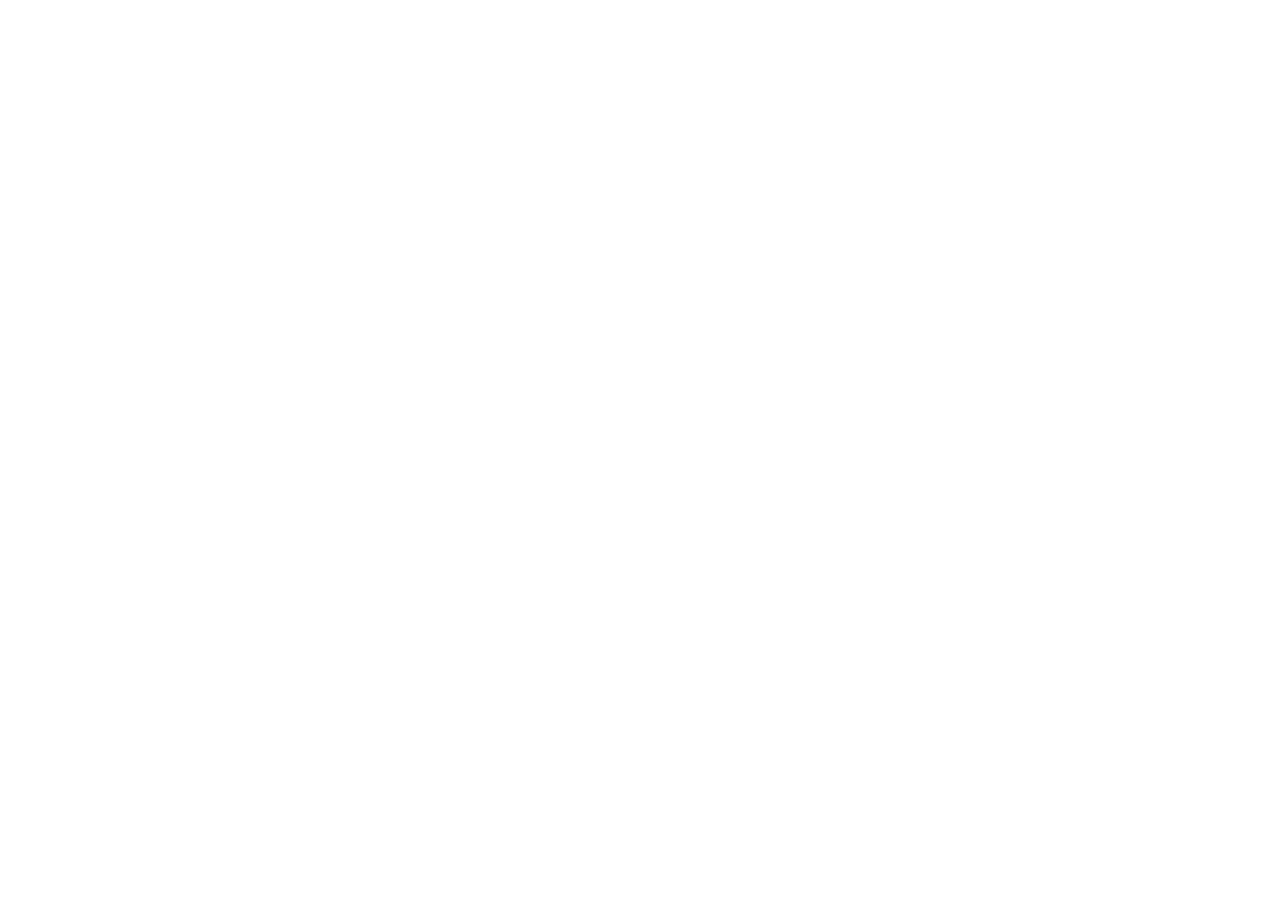
==== CV_Uppgift_Webb/courses.html @ de10f084 "Ny flik och css" ====
<!DOCTYPE html>
<html lang="en">
<head>
    <meta charset="UTF-8">
    <meta name="viewport" content="width=device-width, initial-scale=1.0">
    <title>Kurser</title>
</head>
<body>
    
</body>
</html>
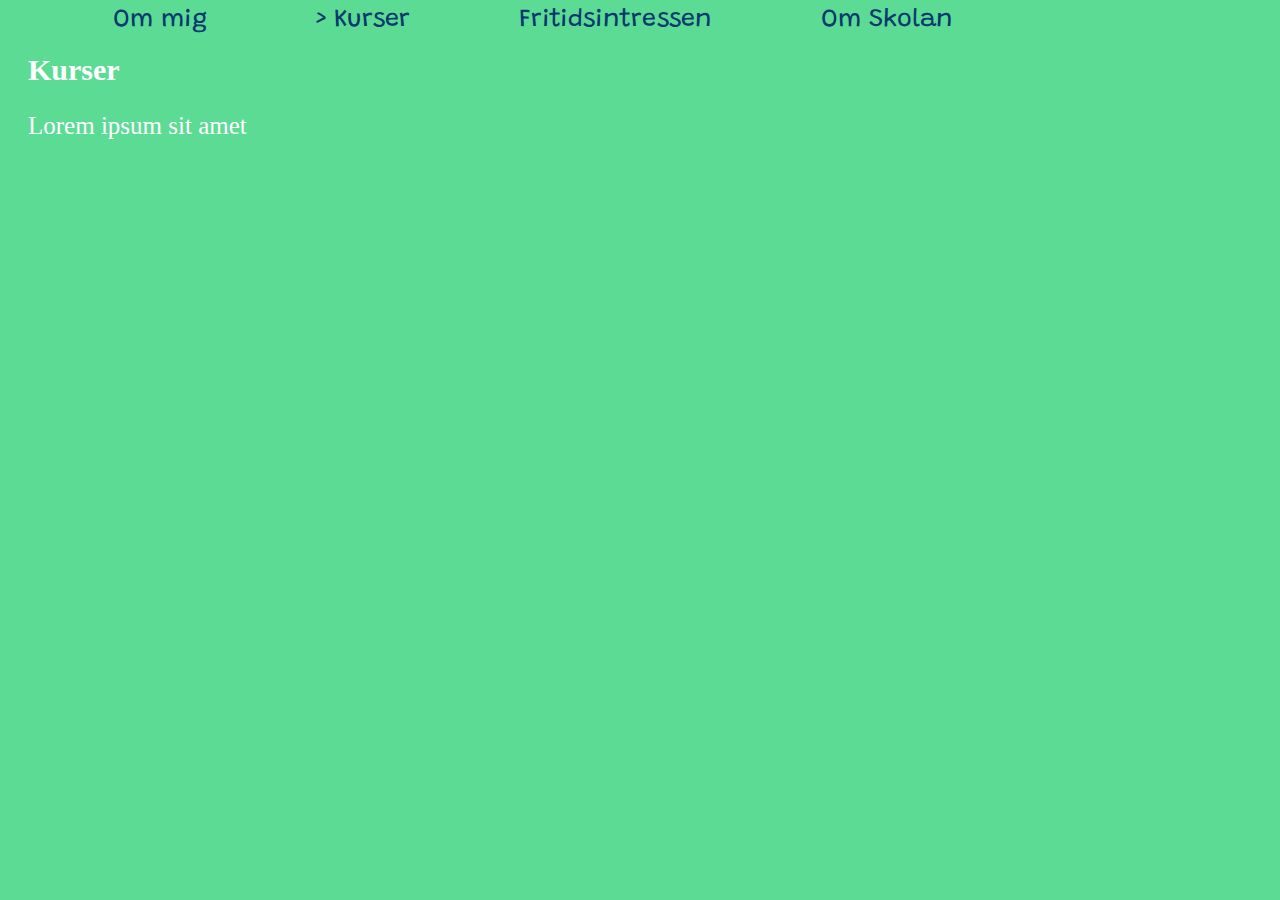
==== commit 05f512d5: "söfjklasöfjkl" ====
--- a/CV_Uppgift_Webb/courses.html
+++ b/CV_Uppgift_Webb/courses.html
@@ -4,8 +4,17 @@
     <meta charset="UTF-8">
     <meta name="viewport" content="width=device-width, initial-scale=1.0">
     <title>Kurser</title>
+    <link rel="stylesheet" href="style.css">
+        <link href="https://fonts.googleapis.com/css2?family=Grandstander:wght@900&display=swap" rel="stylesheet">
 </head>
 <body>
-    
+    <div class="header">
+        <a href="me.html">Om mig</a>
+        <a href="courses.html">> Kurser</a>
+        <a href="#">Fritidsintressen</a>
+        <a href="#">Om Skolan</a>
+    </div>
+    <h1>Kurser</h1>
+    <p>Lorem ipsum sit amet</p>
 </body>
 </html>--- a/CV_Uppgift_Webb/style.css
+++ b/CV_Uppgift_Webb/style.css
@@ -0,0 +1,30 @@
+body {
+    background-color: #5CDB95;
+}
+
+h1, p {
+    padding-left: 20px;
+    padding-right: 20px;
+    color: white;
+    font-size: 30px;
+}
+
+p {
+    font-size: 25px;
+}
+
+.header {
+    overflow: hidden;
+    padding: 20px, 10px;
+    width: 100%;
+}
+
+.header a {
+    font-family: 'Grandstander', cursive;
+    font-size: 25px;
+    color: #05386B;
+    padding-left: 8.3%;
+    text-decoration: none;
+}
+
+/*https://www.w3schools.com/howto/howto_css_responsive_header.asp*/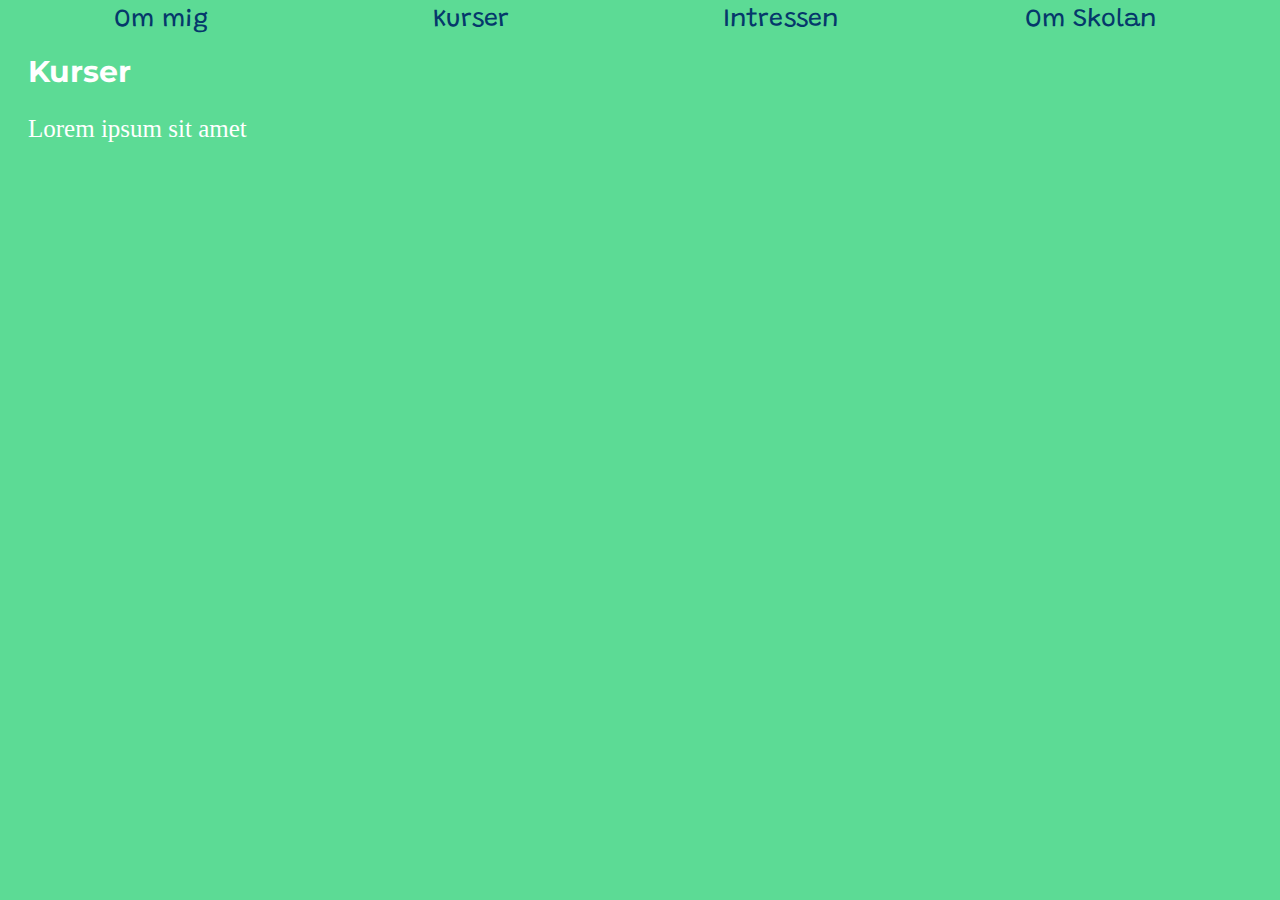
==== commit 385ac5b7: "nav bar fixad" ====
--- a/CV_Uppgift_Webb/courses.html
+++ b/CV_Uppgift_Webb/courses.html
@@ -5,14 +5,17 @@
     <meta name="viewport" content="width=device-width, initial-scale=1.0">
     <title>Kurser</title>
     <link rel="stylesheet" href="style.css">
-        <link href="https://fonts.googleapis.com/css2?family=Grandstander:wght@900&display=swap" rel="stylesheet">
+    <link href="https://fonts.googleapis.com/css2?family=Grandstander:wght@900&display=swap" rel="stylesheet">
+    <link href="https://fonts.googleapis.com/css2?family=Montserrat:wght@800;900&display=swap" rel="stylesheet">
 </head>
 <body>
     <div class="header">
-        <a href="me.html">Om mig</a>
-        <a href="courses.html">> Kurser</a>
-        <a href="#">Fritidsintressen</a>
-        <a href="#">Om Skolan</a>
+        <ul>
+            <li><a href="me.html">Om mig</a></li>
+            <li><a href="courses.html">Kurser</a></li>
+            <li><a href="interests.html">Intressen</a></li>
+            <li><a href="school.html">Om Skolan</a></li>
+        </ul>
     </div>
     <h1>Kurser</h1>
     <p>Lorem ipsum sit amet</p>
--- a/CV_Uppgift_Webb/style.css
+++ b/CV_Uppgift_Webb/style.css
@@ -1,3 +1,5 @@
+
+    
 body {
     background-color: #5CDB95;
 }
@@ -9,6 +11,9 @@
     font-size: 30px;
 }
 
+h1{
+    font-family: 'Montserrat', sans-serif !important;
+}
 p {
     font-size: 25px;
 }
@@ -23,8 +28,22 @@
     font-family: 'Grandstander', cursive;
     font-size: 25px;
     color: #05386B;
-    padding-left: 8.3%;
-    text-decoration: none;
+    text-decoration: none; 
+
+    width: 25%;
+    text-align: center;
+    justify-content: space-between;
+}
+
+.header ul {
+    list-style-type: none;
+    margin: 0;
+    padding: 0;
+}
+li {
+    text-align: center;
+    width: 24.2%;
+    display: inline-block;
 }
 
 /*https://www.w3schools.com/howto/howto_css_responsive_header.asp*/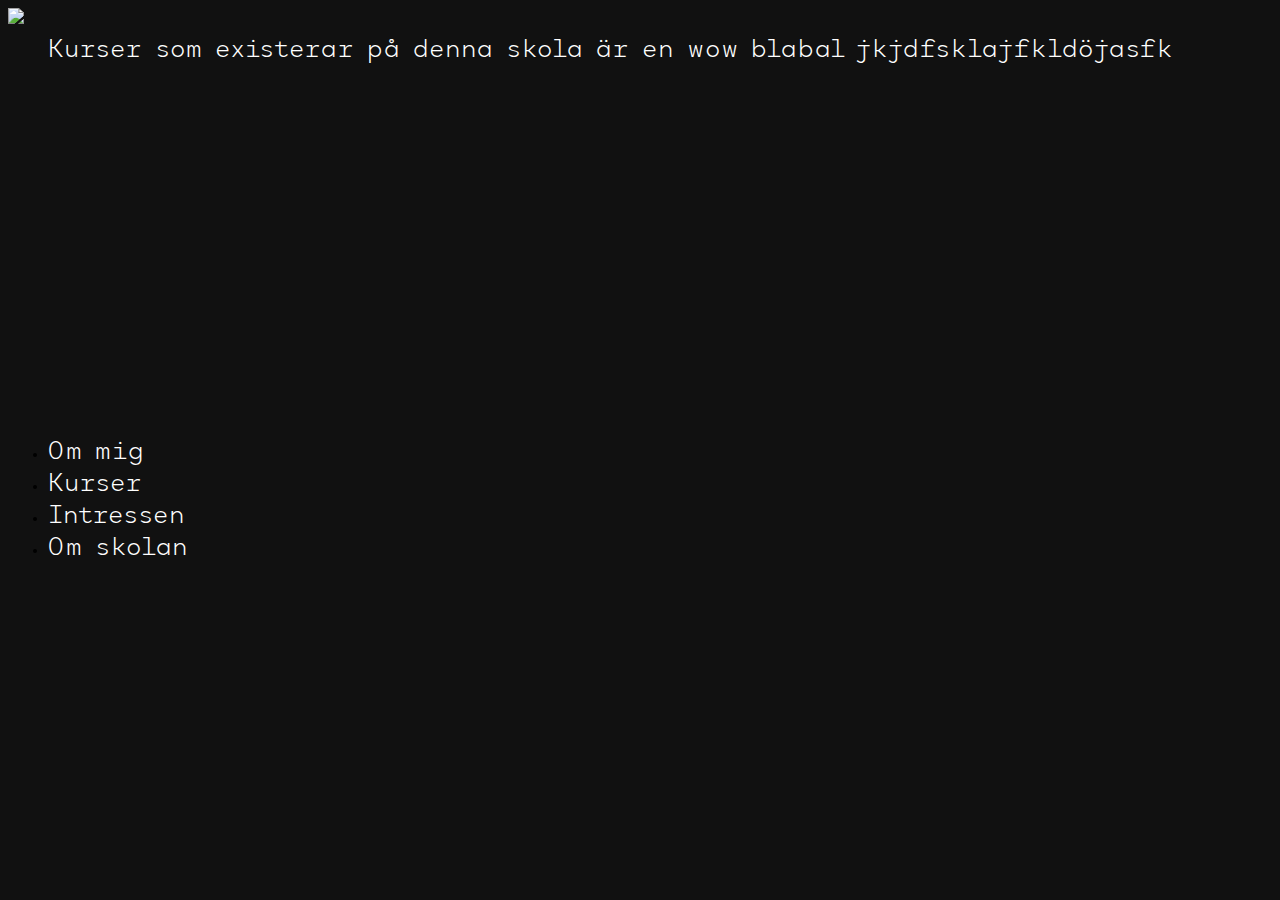
==== commit 5cfe0b5b: "CV Uppgift" ====
--- a/CV_Uppgift_Webb/courses.html
+++ b/CV_Uppgift_Webb/courses.html
@@ -9,15 +9,18 @@
     <link href="https://fonts.googleapis.com/css2?family=Montserrat:wght@800;900&display=swap" rel="stylesheet">
 </head>
 <body>
-    <div class="header">
+    <img src="https://www.ntigymnasiet.se/wp-content/uploads/resized/52/nti_ekonomi_1_1360x696_c3e65c251f451651d20ebc2c919d476f.jpg">
+    <div class="desc">
+        <p>Kurser som existerar på denna skola är en wow blabal jkjdfsklajfkldöjasfk</p>
+    </div>
+    
+    <div class="navigation">
         <ul>
             <li><a href="me.html">Om mig</a></li>
             <li><a href="courses.html">Kurser</a></li>
             <li><a href="interests.html">Intressen</a></li>
-            <li><a href="school.html">Om Skolan</a></li>
+            <li><a href="school.html">Om skolan</a></li>
         </ul>
     </div>
-    <h1>Kurser</h1>
-    <p>Lorem ipsum sit amet</p>
 </body>
 </html>--- a/CV_Uppgift_Webb/style.css
+++ b/CV_Uppgift_Webb/style.css
@@ -1,23 +1,48 @@
-
+@font-face {
+    font-family: taner_ardali;
+    src: url(Taner\ Ardali\ -\ Antikor\ Text\ Light.ttf)
+}
     
 body {
-    background-color: #5CDB95;
+    background-color: #111111;
+    font-family: taner_ardali;
+}
+img {
+    width: 5%;
+    padding: 0;
+    margin: 0;
+}
+.icon {
+    color: white;
+    padding-left: 1%;
+}
+.greeting {
+    padding: 4% 0% 0% 3%;
+    font-size: 30px;
+    color: white;
 }
 
-h1, p {
-    padding-left: 20px;
-    padding-right: 20px;
+.desc {
     color: white;
-    font-size: 30px;
+    margin-top: -20px;
+    padding-left: 4%;
+    margin-left: -0.8%;
+    font-size: 25px !important;
 }
-
-h1{
-    font-family: 'Montserrat', sans-serif !important;
-}
-p {
+.desc p {
     font-size: 25px;
 }
 
+.navigation {
+    margin-top: 370px;
+}
+.navigation a {
+    font-size: 25px;
+    color: white;
+    text-decoration: none !important; 
+}
+
+/*
 .header {
     overflow: hidden;
     padding: 20px, 10px;
@@ -25,9 +50,8 @@
 }
 
 .header a {
-    font-family: 'Grandstander', cursive;
     font-size: 25px;
-    color: #05386B;
+    color: white;
     text-decoration: none; 
 
     width: 25%;
@@ -40,10 +64,7 @@
     margin: 0;
     padding: 0;
 }
-li {
-    text-align: center;
-    width: 24.2%;
-    display: inline-block;
-}
+*/
+
 
 /*https://www.w3schools.com/howto/howto_css_responsive_header.asp*/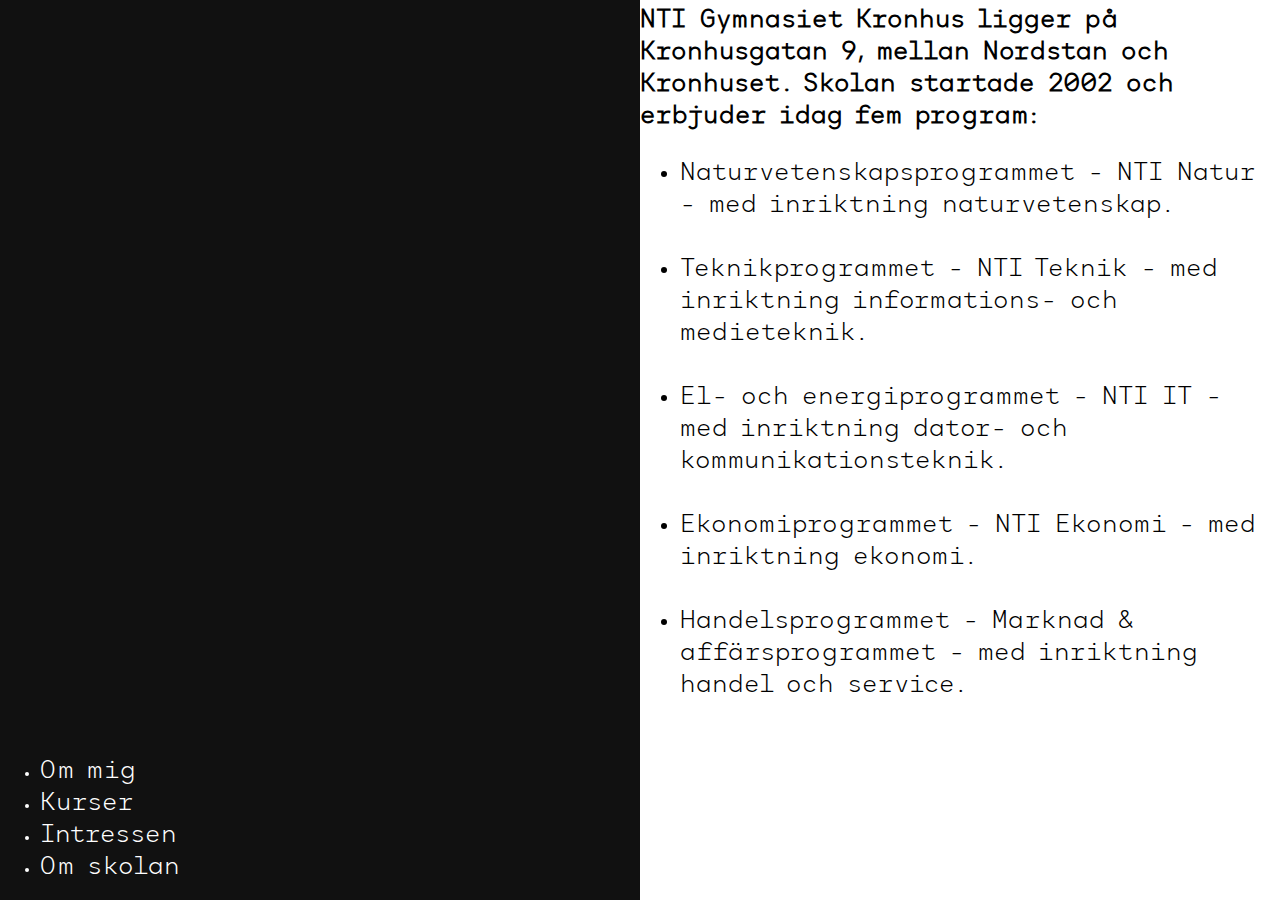
==== commit 0d832342: "testo i Kurser och nya saker i todo" ====
--- a/CV_Uppgift_Webb/courses.html
+++ b/CV_Uppgift_Webb/courses.html
@@ -9,10 +9,41 @@
     <link href="https://fonts.googleapis.com/css2?family=Montserrat:wght@800;900&display=swap" rel="stylesheet">
 </head>
 <body>
-    <img src="https://www.ntigymnasiet.se/wp-content/uploads/resized/52/nti_ekonomi_1_1360x696_c3e65c251f451651d20ebc2c919d476f.jpg">
-    <div class="desc">
-        <p>Kurser som existerar på denna skola är en wow blabal jkjdfsklajfkldöjasfk</p>
+    <div class="course_container">
+        <div class="course_desc">
+            <b><p>NTI Gymnasiet Kronhus ligger på Kronhusgatan 9, mellan Nordstan och Kronhuset. Skolan startade 2002 och erbjuder idag fem program:</p></b>
+            <ul class="course_list">
+                <li>Naturvetenskapsprogrammet - NTI Natur - med inriktning naturvetenskap.</li>
+                <br>
+                <li>Teknikprogrammet - NTI Teknik - med inriktning informations- och medieteknik.</li>
+                <br>
+                <li>El- och energiprogrammet - NTI IT - med inriktning dator- och kommunikationsteknik.</li> 
+                <br>
+                <li>Ekonomiprogrammet - NTI Ekonomi - med inriktning ekonomi.</li> 
+                <br>
+                <li>Handelsprogrammet - Marknad & affärsprogrammet - med inriktning handel och service.</li>
+            </ul>
+        </div>
     </div>
+    <!--
+    <div class="showcase">
+        <img class="school" src="https://www.t-d.se/tdimages/False/117464/Foto2019-08-13120222.jpg?mode=crop&width=702&height=427&scale=canvas&format=jpg">
+        <img class="school" src="https://via.tt.se/data/images/00512/c150caa7-4a5f-4343-96c6-d8c732247566.png">
+    </div>
+    <div class="course_desc">
+        <p>NTI Gymnasiet Kronhus ligger på Kronhusgatan 9, mellan Nordstan och Kronhuset. Skolan startade 2002 och erbjuder idag fem program:</p>
+        <ul class="course_list">
+            <li>Naturvetenskapsprogrammet - NTI Natur - med inriktning naturvetenskap.</li>
+            <br>
+            <li>Teknikprogrammet - NTI Teknik - med inriktning informations- och medieteknik.</li>
+            <br>
+            <li>El- och energiprogrammet - NTI IT - med inriktning dator- och kommunikationsteknik.</li> 
+            <br>
+            <li>Ekonomiprogrammet - NTI Ekonomi - med inriktning ekonomi.</li> 
+            <br>
+            <li>Handelsprogrammet - Marknad & affärsprogrammet - med inriktning handel och service.</li>
+        </ul>
+    </div>-->
     
     <div class="navigation">
         <ul>
--- a/CV_Uppgift_Webb/style.css
+++ b/CV_Uppgift_Webb/style.css
@@ -2,15 +2,23 @@
     font-family: taner_ardali;
     src: url(Taner\ Ardali\ -\ Antikor\ Text\ Light.ttf)
 }
-    
+div {
+    color: white;
+}
 body {
     background-color: #111111;
     font-family: taner_ardali;
+    margin: 0;
 }
-img {
-    width: 5%;
-    padding: 0;
-    margin: 0;
+.school {
+    display: block;
+    width: 50%;
+    margin-left: auto;
+    margin-right: auto;
+    padding: 1%;
+}
+.showcase {
+    display: flex;
 }
 .icon {
     color: white;
@@ -21,7 +29,6 @@
     font-size: 30px;
     color: white;
 }
-
 .desc {
     color: white;
     margin-top: -20px;
@@ -33,8 +40,22 @@
     font-size: 25px;
 }
 
+.course_desc {
+    color: black;
+    margin-top: -20px;
+    font-size: 25px !important;
+}
+.course_container {
+    background-color: white;
+    width: 50%;
+    height: 100%;
+    position: absolute;
+    margin-left: 50%;
+}
+
 .navigation {
-    margin-top: 370px;
+    position: absolute;
+    bottom: 0;
 }
 .navigation a {
     font-size: 25px;
@@ -42,29 +63,7 @@
     text-decoration: none !important; 
 }
 
-/*
-.header {
-    overflow: hidden;
-    padding: 20px, 10px;
-    width: 100%;
-}
 
-.header a {
-    font-size: 25px;
-    color: white;
-    text-decoration: none; 
-
-    width: 25%;
-    text-align: center;
-    justify-content: space-between;
-}
-
-.header ul {
-    list-style-type: none;
-    margin: 0;
-    padding: 0;
-}
-*/
 
 
 /*https://www.w3schools.com/howto/howto_css_responsive_header.asp*/